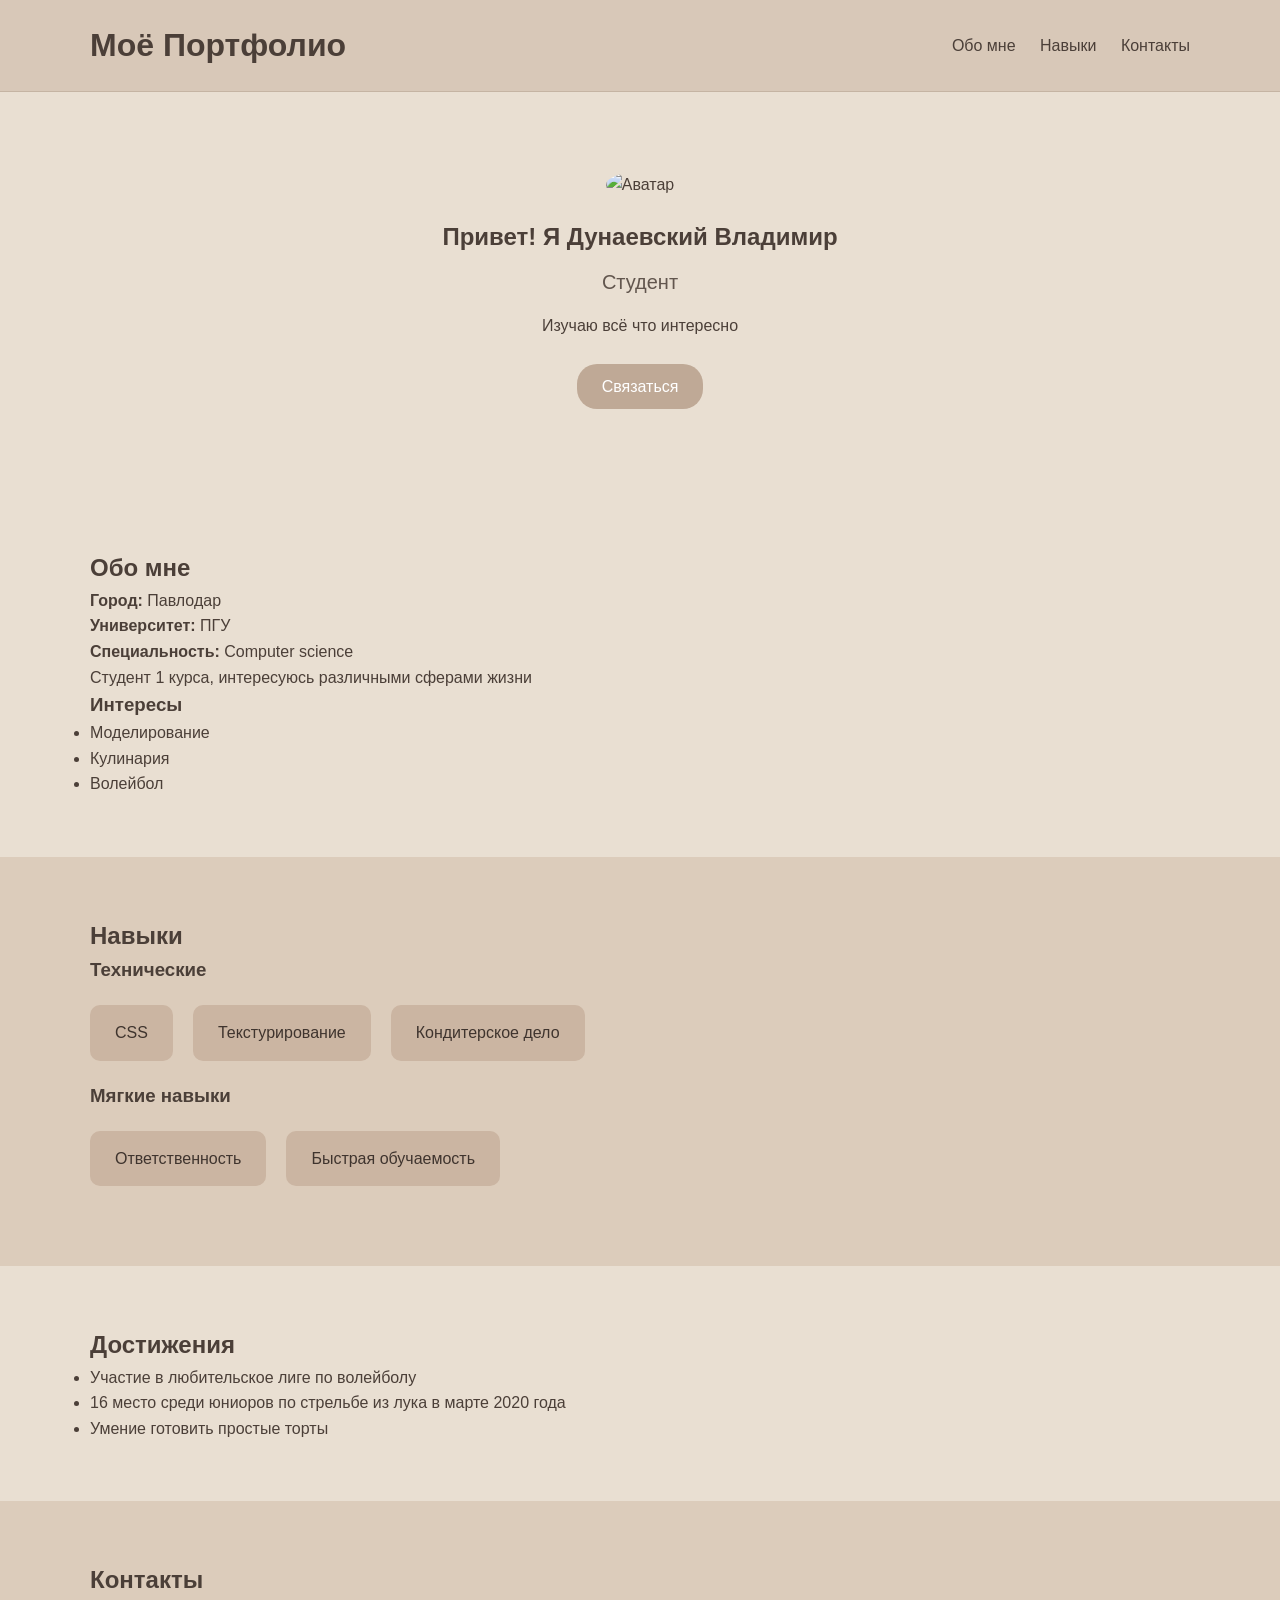
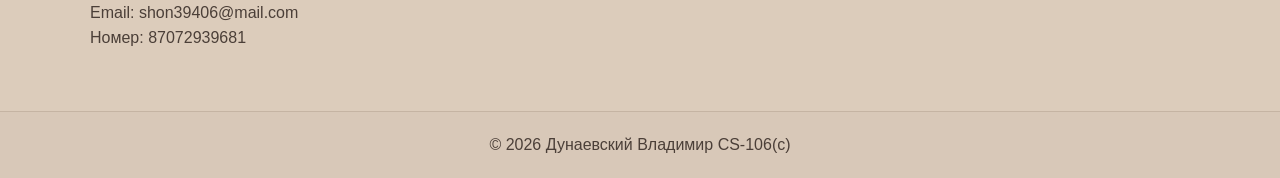
==== Index.html @ 90ef9595 "Попытка 1" ====
﻿<!DOCTYPE html>
<html lang="ru">
<head>
    <meta charset="UTF-8">
    <meta name="viewport" content="width=device-width, initial-scale=1.0">
    <title>Портфолио</title>
    <link rel="stylesheet" href="style.css">
</head>
<body>

    <header>
        <div class="container">
            <h1>Моё Портфолио</h1>
            <nav>
                <a href="#about">Обо мне</a>
                <a href="#skills">Навыки</a>
                <a href="#contacts">Контакты</a>
            </nav>
        </div>
    </header>

    <main>

        <section class="hero">
            <div class="container hero-content">
                <img src="https://i.pravatar.cc/500" alt="Аватар" class="avatar">
                <h2>Привет! Я Дунаевский Владимир</h2>
                <p class="subtitle">Студент</p>
                <p class="goal">Изучаю всё что интересно</p>
                <a href="#contacts" class="btn">Связаться</a>
            </div>
        </section>

        <section id="about" class="section">
            <div class="container">
                <h2>Обо мне</h2>
                <p><strong>Город:</strong> Павлодар</p>
                <p><strong>Университет:</strong> ПГУ</p>
                <p><strong>Специальность:</strong> Computer science</p>
                <p class="bio">
                    Студент 1 курса, интересуюсь различными сферами жизни
                </p>

                <h3>Интересы</h3>
                <ul>
                    <li>Моделирование</li>
                    <li>Кулинария</li>
                    <li>Волейбол</li>
                </ul>
            </div>
        </section>

        <section id="skills" class="section alt-bg">
            <div class="container">
                <h2>Навыки</h2>

                <h3>Технические</h3>
                <div class="skills-grid">
                    <div class="skill-card">CSS</div>
                    <div class="skill-card">Текстурирование</div>
                    <div class="skill-card">Кондитерское дело</div>
                </div>

                <h3>Мягкие навыки</h3>
                <div class="skills-grid">
                    <div class="skill-card">Ответственность</div>
                    <div class="skill-card">Быстрая обучаемость</div>
                </div>
            </div>
        </section>

        <section class="section">
            <div class="container">
                <h2>Достижения</h2>
                <ul>
                    <li>Участие в любительское лиге по волейболу</li>
                    <li>16 место среди юниоров по стрельбе из лука в марте 2020 года</li>
                    <li>Умение готовить простые торты</li>
                </ul>
            </div>
        </section>

        <section id="contacts" class="section alt-bg">
            <div class="container">
                <h2>Контакты</h2>
                <p>Email: shon39406@mail.com</p>
                <p>Номер: 87072939681</p>
            </div>
        </section>

    </main>

    <footer>
        <div class="container">
            <p>© 2026 Дунаевский Владимир CS-106(c)</p>
        </div>
    </footer>

</body>
</html>
---- style.css ----
﻿/* Общие стили */
* {
    margin: 0;
    padding: 0;
    box-sizing: border-box;
}

body {
    font-family: 'Segoe UI', sans-serif;
    background-color: #e9dfd2;
    color: #4b3f38;
    line-height: 1.6;
}

.container {
    width: 90%;
    max-width: 1100px;
    margin: 0 auto;
}

header {
    background-color: #d8c8b8;
    padding: 20px 0;
    border-bottom: 1px solid #c5b4a3;
}

    header .container {
        display: flex;
        justify-content: space-between;
        align-items: center;
    }

nav a {
    margin-left: 20px;
    text-decoration: none;
    color: #4b3f38;
    font-weight: 500;
}

    nav a:hover {
        opacity: 0.7;
    }

.hero {
    text-align: center;
    padding: 80px 0;
}

.avatar {
    width: 160px;
    height: 160px;
    border-radius: 50%;
    margin-bottom: 20px;
}

.subtitle {
    font-size: 20px;
    margin-top: 10px;
    opacity: 0.85;
}

.goal {
    margin: 15px 0 25px;
}

.btn {
    display: inline-block;
    padding: 10px 25px;
    background-color: #bfa996;
    color: #ffffff;
    text-decoration: none;
    border-radius: 20px;
    transition: 0.3s ease;
}

    .btn:hover {
        background-color: #a8927f;
    }

.section {
    padding: 60px 0;
}

.alt-bg {
    background-color: #dcccbb; 
}

.skills-grid {
    display: flex;
    gap: 20px;
    flex-wrap: wrap;
    margin: 20px 0;
}

.skill-card {
    background-color: #cbb5a2; 
    padding: 15px 25px;
    border-radius: 10px;
    color: #3f342e;
}

footer {
    background-color: #d8c8b8;
    text-align: center;
    padding: 20px 0;
    border-top: 1px solid #c5b4a3;
}
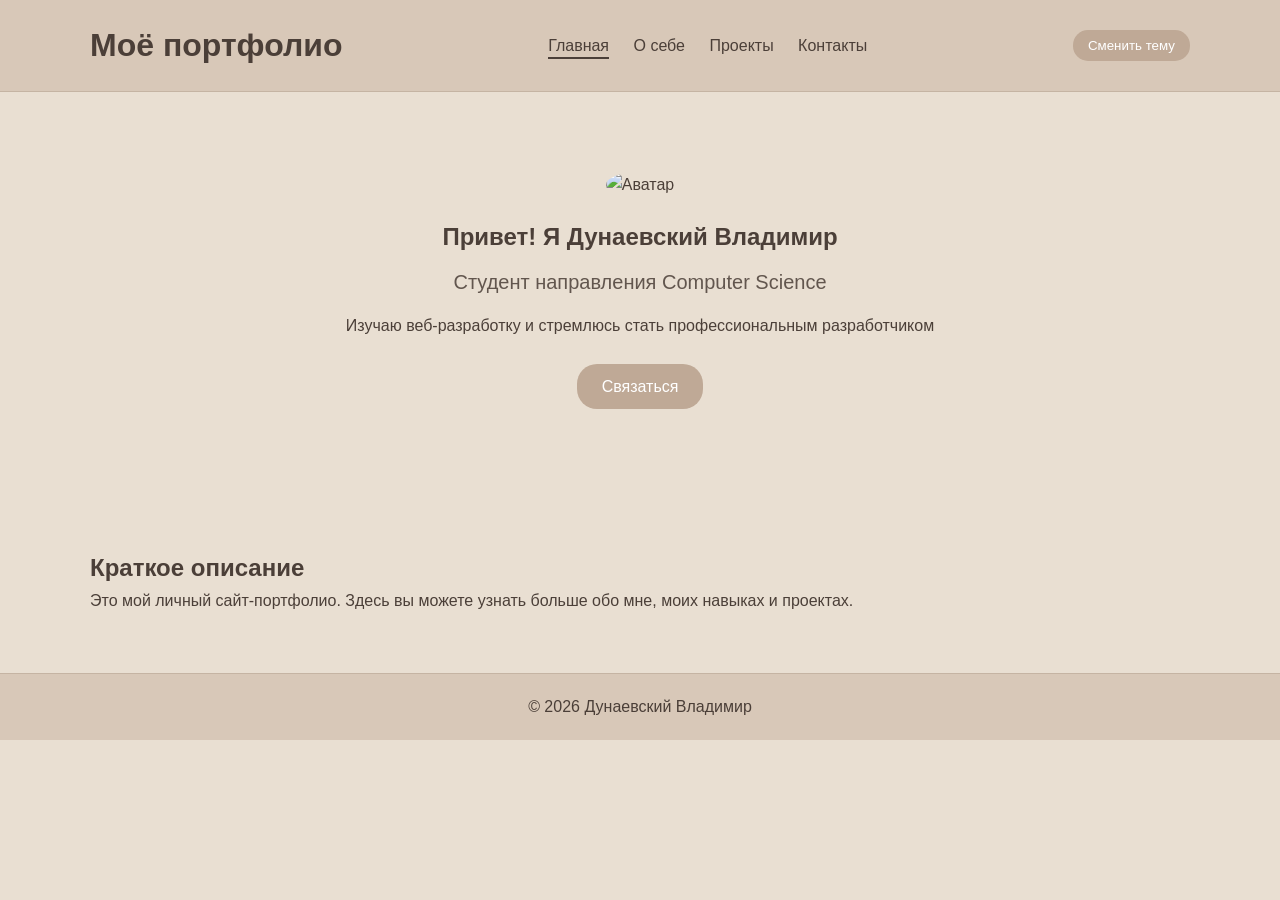
==== commit f691ca4c: "Проверка" ====
--- a/Index.html
+++ b/Index.html
@@ -1,100 +1,64 @@
-﻿<!DOCTYPE html>
-<html lang="ru">
-<head>
-    <meta charset="UTF-8">
-    <meta name="viewport" content="width=device-width, initial-scale=1.0">
-    <title>Портфолио</title>
-    <link rel="stylesheet" href="style.css">
-</head>
-<body>
-
-    <header>
-        <div class="container">
-            <h1>Моё Портфолио</h1>
-            <nav>
-                <a href="#about">Обо мне</a>
-                <a href="#skills">Навыки</a>
-                <a href="#contacts">Контакты</a>
-            </nav>
-        </div>
-    </header>
-
-    <main>
-
-        <section class="hero">
-            <div class="container hero-content">
-                <img src="https://i.pravatar.cc/500" alt="Аватар" class="avatar">
-                <h2>Привет! Я Дунаевский Владимир</h2>
-                <p class="subtitle">Студент</p>
-                <p class="goal">Изучаю всё что интересно</p>
-                <a href="#contacts" class="btn">Связаться</a>
-            </div>
-        </section>
-
-        <section id="about" class="section">
-            <div class="container">
-                <h2>Обо мне</h2>
-                <p><strong>Город:</strong> Павлодар</p>
-                <p><strong>Университет:</strong> ПГУ</p>
-                <p><strong>Специальность:</strong> Computer science</p>
-                <p class="bio">
-                    Студент 1 курса, интересуюсь различными сферами жизни
-                </p>
-
-                <h3>Интересы</h3>
-                <ul>
-                    <li>Моделирование</li>
-                    <li>Кулинария</li>
-                    <li>Волейбол</li>
-                </ul>
-            </div>
-        </section>
-
-        <section id="skills" class="section alt-bg">
-            <div class="container">
-                <h2>Навыки</h2>
-
-                <h3>Технические</h3>
-                <div class="skills-grid">
-                    <div class="skill-card">CSS</div>
-                    <div class="skill-card">Текстурирование</div>
-                    <div class="skill-card">Кондитерское дело</div>
-                </div>
-
-                <h3>Мягкие навыки</h3>
-                <div class="skills-grid">
-                    <div class="skill-card">Ответственность</div>
-                    <div class="skill-card">Быстрая обучаемость</div>
-                </div>
-            </div>
-        </section>
-
-        <section class="section">
-            <div class="container">
-                <h2>Достижения</h2>
-                <ul>
-                    <li>Участие в любительское лиге по волейболу</li>
-                    <li>16 место среди юниоров по стрельбе из лука в марте 2020 года</li>
-                    <li>Умение готовить простые торты</li>
-                </ul>
-            </div>
-        </section>
-
-        <section id="contacts" class="section alt-bg">
-            <div class="container">
-                <h2>Контакты</h2>
-                <p>Email: shon39406@mail.com</p>
-                <p>Номер: 87072939681</p>
-            </div>
-        </section>
-
-    </main>
-
-    <footer>
-        <div class="container">
-            <p>© 2026 Дунаевский Владимир CS-106(c)</p>
-        </div>
-    </footer>
-
-</body>
-</html>
+﻿<!DOCTYPE html>
+<html lang="ru">
+<head>
+    <meta charset="UTF-8">
+    <meta name="viewport" content="width=device-width, initial-scale=1.0">
+    <title>Главная</title>
+    <link rel="stylesheet" href="style.css">
+</head>
+<body>
+
+    <header>
+        <div class="container">
+            <h1>Моё портфолио</h1>
+
+            <nav>
+                <a href="index.html" class="active">Главная</a>
+                <a href="about.html">О себе</a>
+                <a href="projects.html">Проекты</a>
+                <a href="contact.html">Контакты</a>
+            </nav>
+
+            <button id="themeToggle">Сменить тему</button>
+        </div>
+    </header>
+
+    <main>
+
+        <section class="hero">
+            <div class="container hero-content">
+                <img src="https://i.pravatar.cc/300" alt="Аватар" class="avatar">
+
+                <h2>Привет! Я Дунаевский Владимир</h2>
+
+                <p class="subtitle">Студент направления Computer Science</p>
+
+                <p class="goal">
+                    Изучаю веб-разработку и стремлюсь стать профессиональным разработчиком
+                </p>
+
+                <a href="contact.html" class="btn">Связаться</a>
+            </div>
+        </section>
+
+        <section class="section">
+            <div class="container">
+                <h2>Краткое описание</h2>
+                <p>
+                    Это мой личный сайт-портфолио. Здесь вы можете узнать больше обо мне,
+                    моих навыках и проектах.
+                </p>
+            </div>
+        </section>
+
+    </main>
+
+    <footer>
+        <div class="container">
+            <p>© 2026 Дунаевский Владимир</p>
+        </div>
+    </footer>
+
+    <script src="script.js"></script>
+</body>
+</html>
--- a/style.css
+++ b/style.css
@@ -1,107 +1,212 @@
-﻿/* Общие стили */
-* {
-    margin: 0;
-    padding: 0;
-    box-sizing: border-box;
-}
-
-body {
-    font-family: 'Segoe UI', sans-serif;
-    background-color: #e9dfd2;
-    color: #4b3f38;
-    line-height: 1.6;
-}
-
-.container {
-    width: 90%;
-    max-width: 1100px;
-    margin: 0 auto;
-}
-
-header {
-    background-color: #d8c8b8;
-    padding: 20px 0;
-    border-bottom: 1px solid #c5b4a3;
-}
-
-    header .container {
-        display: flex;
-        justify-content: space-between;
-        align-items: center;
-    }
-
-nav a {
-    margin-left: 20px;
-    text-decoration: none;
-    color: #4b3f38;
-    font-weight: 500;
-}
-
-    nav a:hover {
-        opacity: 0.7;
-    }
-
-.hero {
-    text-align: center;
-    padding: 80px 0;
-}
-
-.avatar {
-    width: 160px;
-    height: 160px;
-    border-radius: 50%;
-    margin-bottom: 20px;
-}
-
-.subtitle {
-    font-size: 20px;
-    margin-top: 10px;
-    opacity: 0.85;
-}
-
-.goal {
-    margin: 15px 0 25px;
-}
-
-.btn {
-    display: inline-block;
-    padding: 10px 25px;
-    background-color: #bfa996;
-    color: #ffffff;
-    text-decoration: none;
-    border-radius: 20px;
-    transition: 0.3s ease;
-}
-
-    .btn:hover {
-        background-color: #a8927f;
-    }
-
-.section {
-    padding: 60px 0;
-}
-
-.alt-bg {
-    background-color: #dcccbb; 
-}
-
-.skills-grid {
-    display: flex;
-    gap: 20px;
-    flex-wrap: wrap;
-    margin: 20px 0;
-}
-
-.skill-card {
-    background-color: #cbb5a2; 
-    padding: 15px 25px;
-    border-radius: 10px;
-    color: #3f342e;
-}
-
-footer {
-    background-color: #d8c8b8;
-    text-align: center;
-    padding: 20px 0;
-    border-top: 1px solid #c5b4a3;
-}
+﻿/* Общие стили */
+* {
+    margin: 0;
+    padding: 0;
+    box-sizing: border-box;
+}
+
+body {
+    font-family: 'Segoe UI', sans-serif;
+    background-color: #e9dfd2;
+    color: #4b3f38;
+    line-height: 1.6;
+}
+
+/* Контейнер */
+.container {
+    width: 90%;
+    max-width: 1100px;
+    margin: 0 auto;
+}
+
+/* HEADER */
+header {
+    background-color: #d8c8b8;
+    padding: 20px 0;
+    border-bottom: 1px solid #c5b4a3;
+}
+
+    header .container {
+        display: flex;
+        justify-content: space-between;
+        align-items: center;
+    }
+
+/* НАВИГАЦИЯ */
+nav a {
+    margin-left: 20px;
+    text-decoration: none;
+    color: #4b3f38;
+    font-weight: 500;
+    position: relative;
+}
+
+    nav a:hover {
+        opacity: 0.7;
+    }
+
+    /* АКТИВНАЯ СТРАНИЦА */
+    nav a.active::after {
+        content: "";
+        position: absolute;
+        bottom: -5px;
+        left: 0;
+        width: 100%;
+        height: 2px;
+        background-color: #4b3f38;
+    }
+
+/* КНОПКА ТЕМЫ */
+#themeToggle {
+    margin-left: 20px;
+    padding: 8px 15px;
+    background-color: #bfa996;
+    border: none;
+    border-radius: 15px;
+    cursor: pointer;
+    color: white;
+}
+
+    #themeToggle:hover {
+        background-color: #a8927f;
+    }
+
+/* HERO */
+.hero {
+    text-align: center;
+    padding: 80px 0;
+}
+
+.avatar {
+    width: 160px;
+    height: 160px;
+    border-radius: 50%;
+    margin-bottom: 20px;
+}
+
+.subtitle {
+    font-size: 20px;
+    margin-top: 10px;
+    opacity: 0.85;
+}
+
+.goal {
+    margin: 15px 0 25px;
+}
+
+/* КНОПКИ */
+.btn {
+    display: inline-block;
+    padding: 10px 25px;
+    background-color: #bfa996;
+    color: #ffffff;
+    text-decoration: none;
+    border-radius: 20px;
+    transition: 0.3s ease;
+}
+
+    .btn:hover {
+        background-color: #a8927f;
+    }
+
+/* СЕКЦИИ */
+.section {
+    padding: 60px 0;
+}
+
+.alt-bg {
+    background-color: #dcccbb;
+}
+
+/* НАВЫКИ */
+.skills-grid {
+    display: flex;
+    gap: 20px;
+    flex-wrap: wrap;
+    margin: 20px 0;
+}
+
+.skill-card {
+    background-color: #cbb5a2;
+    padding: 15px 25px;
+    border-radius: 10px;
+    color: #3f342e;
+}
+
+/* ПРОЕКТЫ */
+.project {
+    background-color: #dcccbb;
+    padding: 20px;
+    border-radius: 10px;
+    margin-bottom: 20px;
+}
+
+    .project img {
+        margin-top: 10px;
+        border-radius: 10px;
+    }
+
+/* ФОРМА */
+form {
+    display: flex;
+    flex-direction: column;
+    max-width: 400px;
+    margin: 20px 0;
+}
+
+    form input,
+    form textarea {
+        margin-bottom: 10px;
+        padding: 10px;
+        border: 1px solid #c5b4a3;
+        border-radius: 10px;
+        background-color: #f5eee6;
+    }
+
+    form button {
+        padding: 10px;
+        border: none;
+        border-radius: 15px;
+        background-color: #bfa996;
+        color: white;
+        cursor: pointer;
+    }
+
+        form button:hover {
+            background-color: #a8927f;
+        }
+
+/* FOOTER */
+footer {
+    background-color: #d8c8b8;
+    text-align: center;
+    padding: 20px 0;
+    border-top: 1px solid #c5b4a3;
+}
+
+/* ТЕМНАЯ ТЕМА */
+.dark {
+    background-color: #4b3f38;
+    color: #e9dfd2;
+}
+
+    .dark header,
+    .dark footer {
+        background-color: #3f342e;
+    }
+
+    .dark nav a {
+        color: #e9dfd2;
+    }
+
+    .dark .skill-card,
+    .dark .project {
+        background-color: #5a4c44;
+    }
+
+    .dark form input,
+    .dark form textarea {
+        background-color: #3f342e;
+        color: #e9dfd2;
+        border: 1px solid #5a4c44;
+    }
